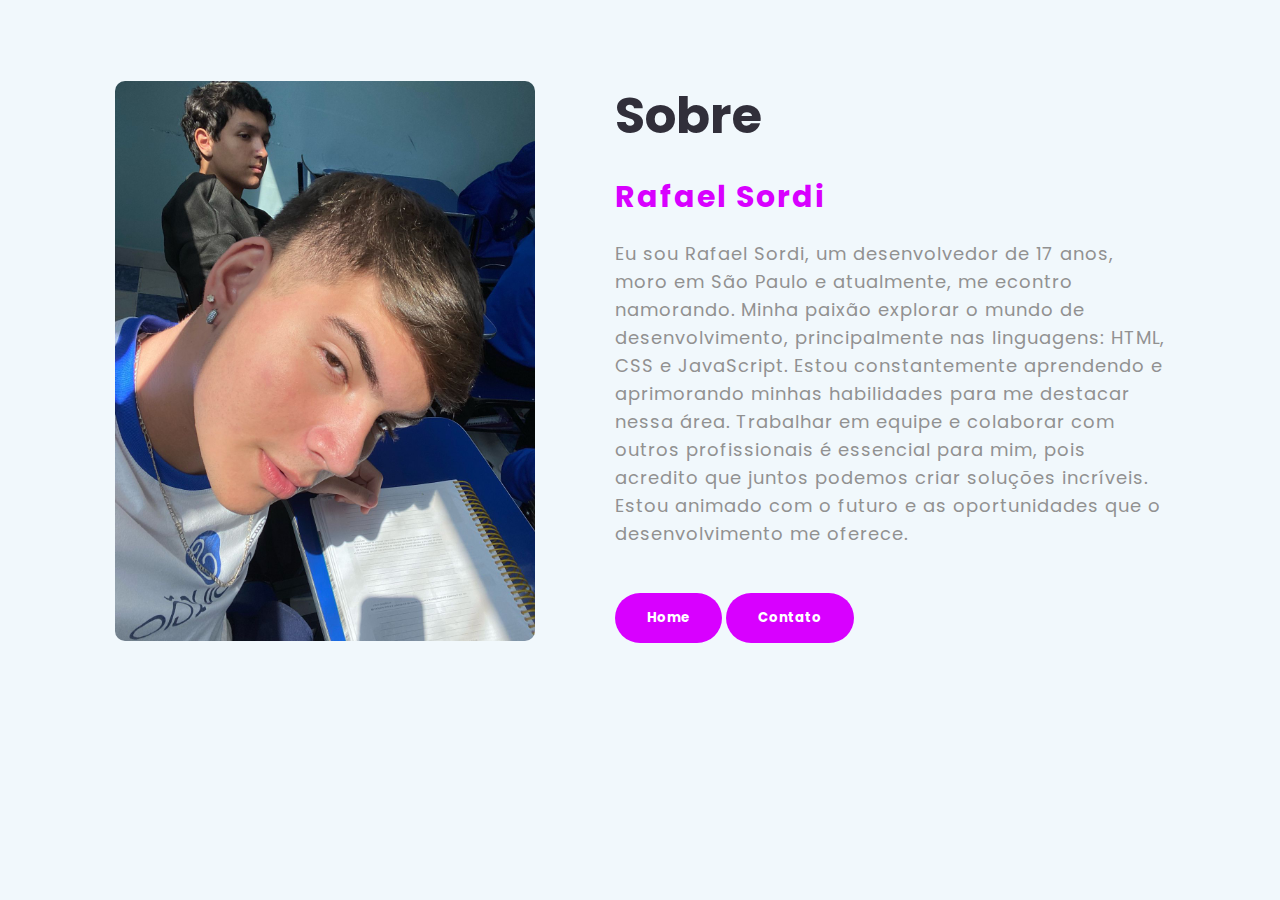
==== sobre.html @ ac887220 "Portifólio" ====
<html>
    <head>
        <title>Sobre mim</title>
        <meta charset="UTF-8">
        <meta name="viewport" content="width=device-width, initial-scale=1.0">
        <meta name="description" content="Sobre o Sordi">
        <link rel="stylesheet" href="css/sobre.css">
    </head>

    <body>
        <section class="sobre-a-gente">
            <div class="Main">
                <img src="img/foto-pessoal.jpg" width="300px">
                <div class="sobre-texto">
                   <h1>Sobre</h1>
                   <h5><span>Rafael Sordi</span></h5>
                    <p>Eu sou Rafael Sordi, um desenvolvedor de 17 anos, moro em São Paulo e atualmente, me econtro namorando. Minha paixão explorar o mundo de desenvolvimento, principalmente nas linguagens: HTML, CSS e JavaScript. Estou constantemente aprendendo e aprimorando minhas habilidades para me destacar nessa área. Trabalhar em equipe e colaborar com outros profissionais é essencial para mim, pois acredito que juntos podemos criar soluções incríveis. Estou animado com o futuro e as oportunidades que o desenvolvimento me oferece.</p>
                    <a href="index.html"><button type="button">Home</button></a>
                    <a href="contato.html"><button type="button">Contato</button></a>

                        </div>
                      </div>
                </div>
            </div>
        </section>
    </body>
</html>
---- css/sobre.css ----
@import url("https://fonts.googleapis.com/css2?family=Poppins:wght@100;200;300;400;500;600;700;800;900&display=swap");

* {
    padding: 0%;
    margin: 0%;
    font-family: "Poppins", sans-serif;
    box-sizing: border-box;
}

body {
    background-color: #f1f8fc;
}

.sobre-a-gente {
        width: 100%;
        padding: 78px 0px;
}

img {
    height: auto;
    width: 420px;
    border-radius: 10px;

}

.sobre-texto {
    width: 550px;
}

.Main {
    width: 1130px;
    max-width: 95%;
    margin: 0 auto;
    display: flex;
    align-items: center;
    justify-content: space-around;
}

h1 {
    color: #312f3a;
    margin-bottom: 20px;
    font-size: 50px;
}

h5 {
    color: white;
    font-size: 30px;
    margin-bottom: 20px;
    letter-spacing: 2px;
}

span {
    color: #d800ff;
}

p {
    color: #919191;
    letter-spacing: 1px;
    line-height: 28px;
    font-size: 18px;
    margin-bottom: 45px;
}

button {
    background: #d800ff ;
    color: white;
    text-decoration: none;
    border: 2px solid transparent;
    font-weight: bold;
    padding: 13px 30px;
    border-radius: 30px;
    transition: .4s;
}

button:hover {
    background: #d375e4;
}

button2 {
    background: #d800ff ;
    color: white;
    text-decoration: none;
    border: 2px solid transparent;
    font-weight: bold;
    padding: 13px 30px;
    border-radius: 30px;
    transition: .4s;
}

button2:hover {
    background: #d375e4;
}

button3 {
    background: #d800ff ;
    color: white;
    text-decoration: none;
    border: 2px solid transparent;
    font-weight: bold;
    padding: 13px 30px;
    border-radius: 30px;
    transition: .4s;
    padding: auto;
}

button3:hover {
    background: #d375e4;
}
@media screen and (max-width: 870px) {
    img {
        display: none !important;
    }
}
@media screen and (max-width: 470px) {
    img {
        display: none !important;
    }
}
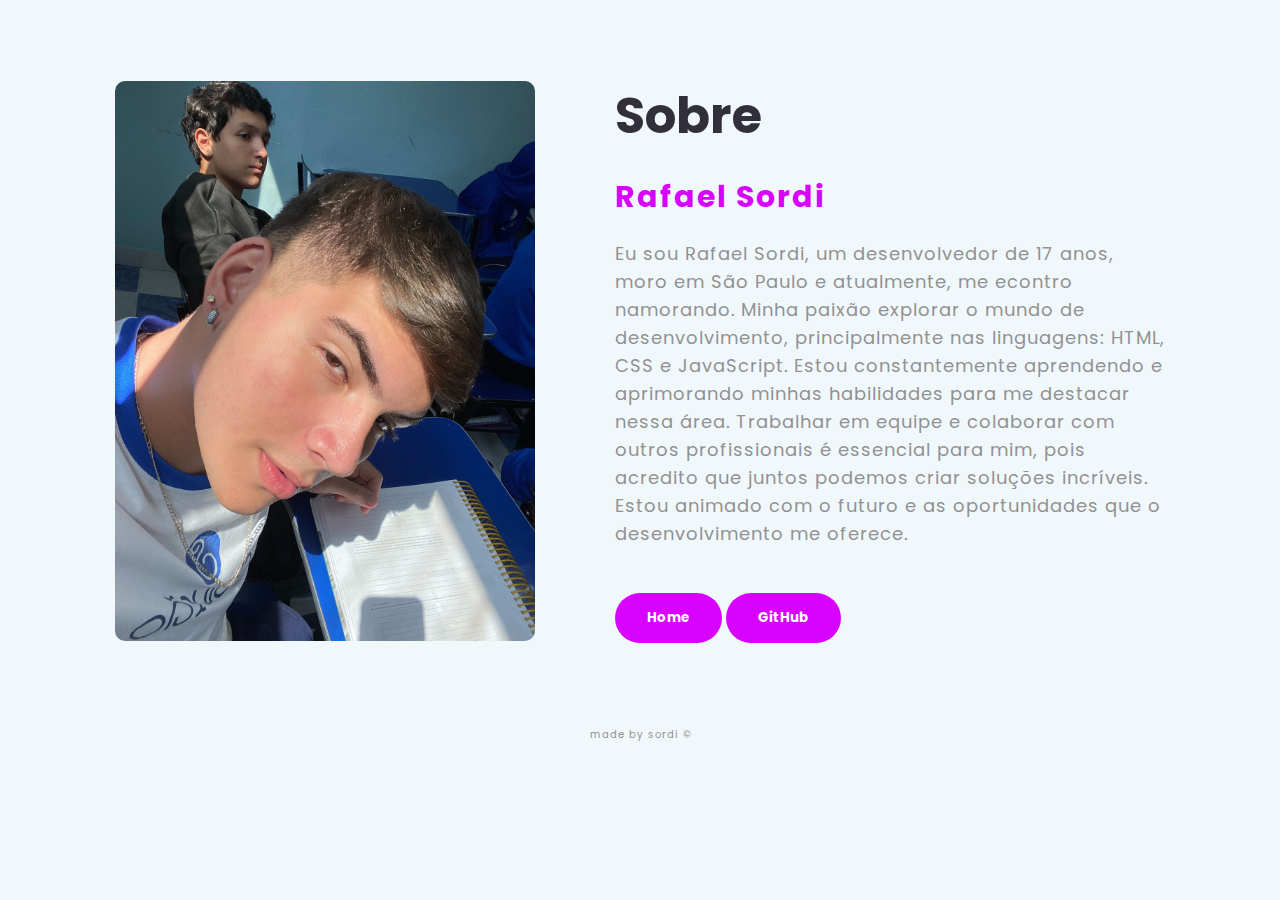
==== commit 94bc3986: "Updates Gerais" ====
--- a/sobre.html
+++ b/sobre.html
@@ -1,10 +1,12 @@
 <html>
     <head>
         <title>Sobre mim</title>
+        <link rel="websie icon" type="png" href="img/favicon.png">
         <meta charset="UTF-8">
         <meta name="viewport" content="width=device-width, initial-scale=1.0">
         <meta name="description" content="Sobre o Sordi">
         <link rel="stylesheet" href="css/sobre.css">
+        <script src="js/script.js"></script>
     </head>
 
     <body>
@@ -16,12 +18,15 @@
                    <h5><span>Rafael Sordi</span></h5>
                     <p>Eu sou Rafael Sordi, um desenvolvedor de 17 anos, moro em São Paulo e atualmente, me econtro namorando. Minha paixão explorar o mundo de desenvolvimento, principalmente nas linguagens: HTML, CSS e JavaScript. Estou constantemente aprendendo e aprimorando minhas habilidades para me destacar nessa área. Trabalhar em equipe e colaborar com outros profissionais é essencial para mim, pois acredito que juntos podemos criar soluções incríveis. Estou animado com o futuro e as oportunidades que o desenvolvimento me oferece.</p>
                     <a href="index.html"><button type="button">Home</button></a>
-                    <a href="contato.html"><button type="button">Contato</button></a>
+                    <a href="https://github.com/sordix"><button type="button">GitHub</button></a>
 
                         </div>
                       </div>
                 </div>
             </div>
         </section>
+        <footer class="rodape">
+            <p class="rodape">made by sordi ©</p>
+          </footer>
     </body>
 </html>--- a/css/sobre.css
+++ b/css/sobre.css
@@ -116,3 +116,11 @@
         display: none !important;
     }
 }
+
+.rodape {
+    padding: 0px;
+    text-align: center;
+    background-color: #f1f8fc;
+    font-family: "Poppins", sans-serif;
+    font-size: 10px;
+  }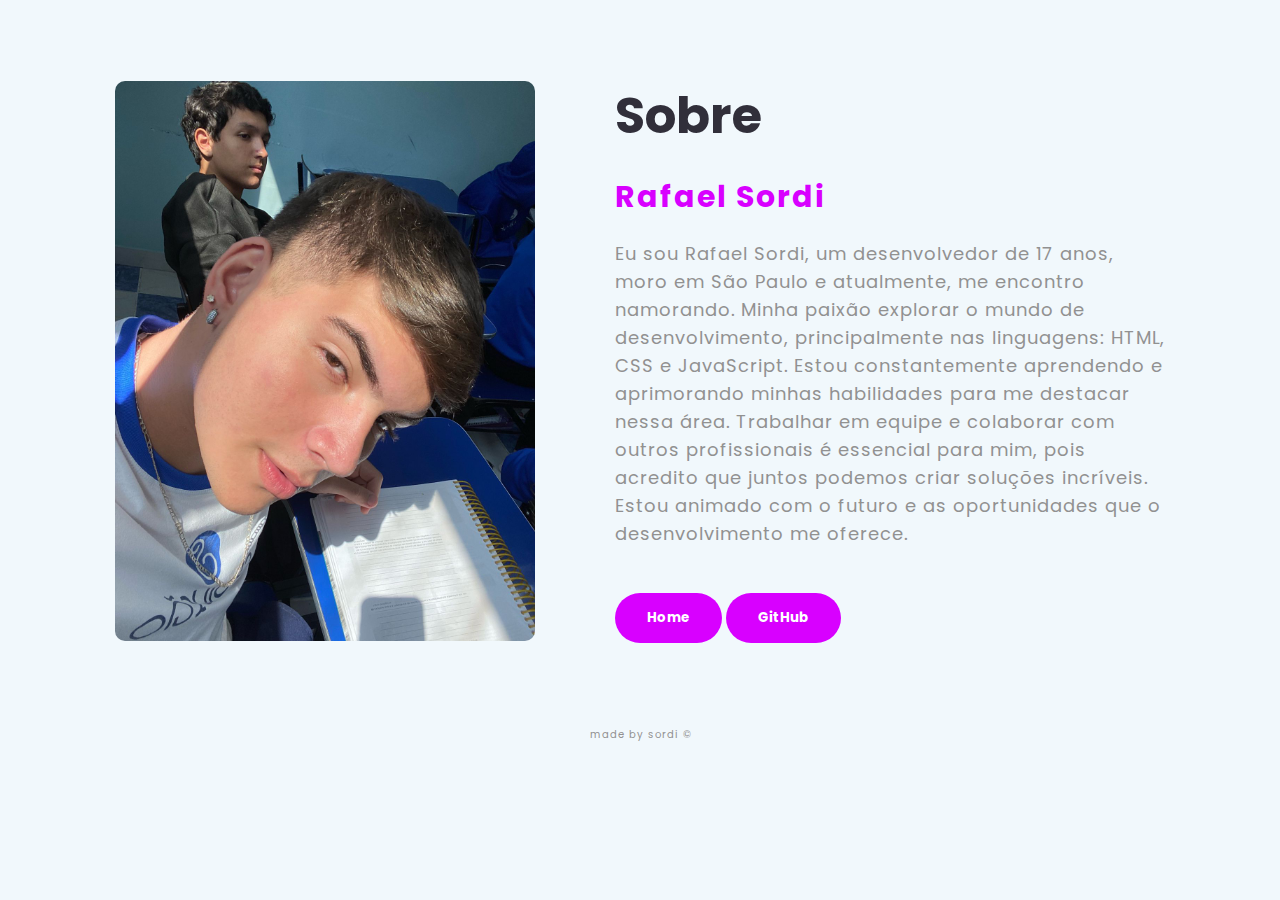
==== commit 698839c4: "Correção ortográfica" ====
--- a/sobre.html
+++ b/sobre.html
@@ -16,7 +16,7 @@
                 <div class="sobre-texto">
                    <h1>Sobre</h1>
                    <h5><span>Rafael Sordi</span></h5>
-                    <p>Eu sou Rafael Sordi, um desenvolvedor de 17 anos, moro em São Paulo e atualmente, me econtro namorando. Minha paixão explorar o mundo de desenvolvimento, principalmente nas linguagens: HTML, CSS e JavaScript. Estou constantemente aprendendo e aprimorando minhas habilidades para me destacar nessa área. Trabalhar em equipe e colaborar com outros profissionais é essencial para mim, pois acredito que juntos podemos criar soluções incríveis. Estou animado com o futuro e as oportunidades que o desenvolvimento me oferece.</p>
+                    <p>Eu sou Rafael Sordi, um desenvolvedor de 17 anos, moro em São Paulo e atualmente, me encontro namorando. Minha paixão explorar o mundo de desenvolvimento, principalmente nas linguagens: HTML, CSS e JavaScript. Estou constantemente aprendendo e aprimorando minhas habilidades para me destacar nessa área. Trabalhar em equipe e colaborar com outros profissionais é essencial para mim, pois acredito que juntos podemos criar soluções incríveis. Estou animado com o futuro e as oportunidades que o desenvolvimento me oferece.</p>
                     <a href="index.html"><button type="button">Home</button></a>
                     <a href="https://github.com/sordix"><button type="button">GitHub</button></a>
 
@@ -29,4 +29,4 @@
             <p class="rodape">made by sordi ©</p>
           </footer>
     </body>
-</html>+</html>
